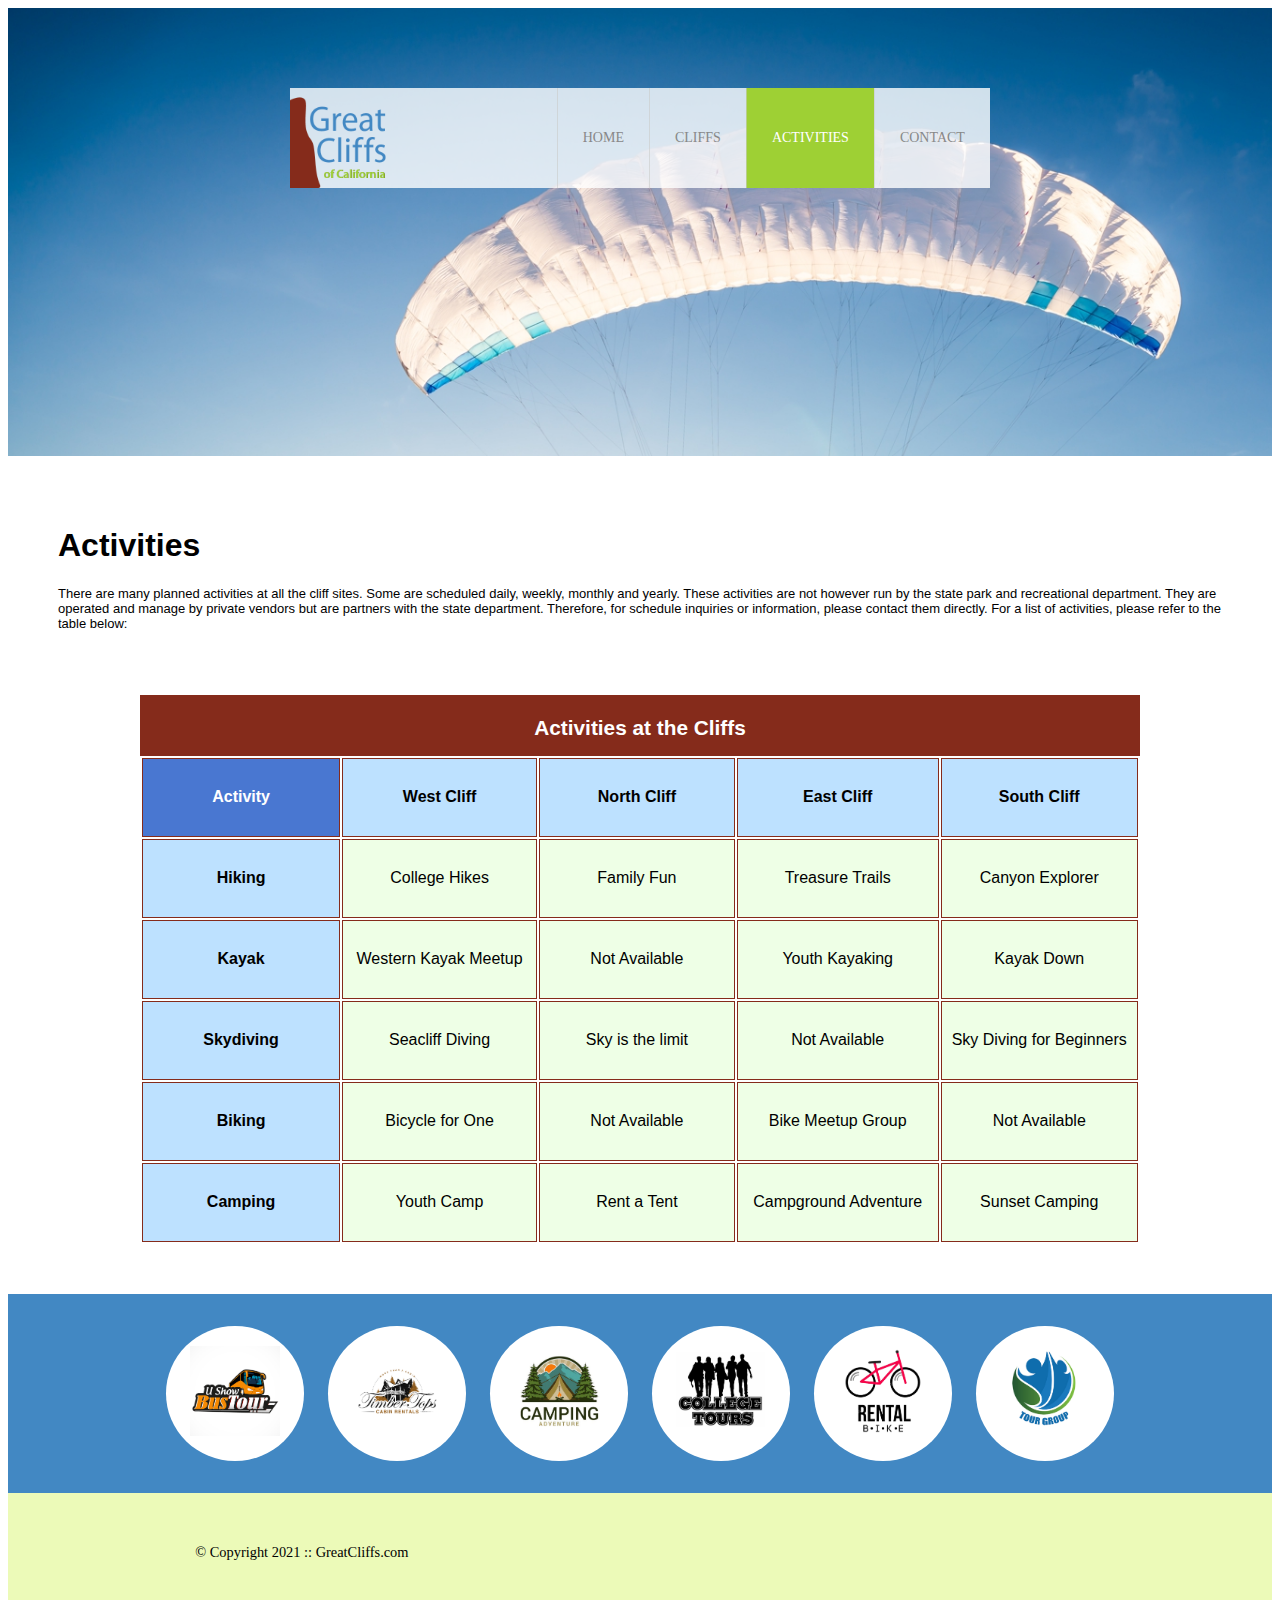
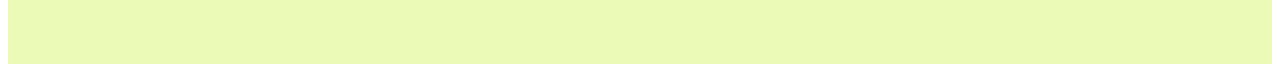
==== activities.html @ 9d7c7d4d "moved js to external file" ====
<!DOCTYPE html>
<html lang="en">
  <head>
    <meta http-equiv="X-UA-Compatible" content="IE=edge" />
    <meta name="viewport" content="width=device-width, initial-scale=1.0" />
    <title>Great Cliffs of CA</title>
    <meta charset="UTF-8" />
    <link rel="stylesheet" href="styles.css" />
  </head>
  <body id="activities">
    <div id="container">
      <header>
        <div class="main-header">
          <div class="logo">
            <img src="images/logo.png" alt="Great Cliffs Logo" width="125" />
          </div>
          <nav class="main-menu">
            <ul>
              <li><a href="index.html">Home</a></li>
              <li><a href="cliffs.html">Cliffs</a></li>
              <li class="active"><a href="activities.html">Activities</a></li>
              <li><a href="contact.html">Contact</a></li>
            </ul>
          </nav>
        </div>
      </header>
      <main>
        <h1>Activities</h1>
        <p>
          There are many planned activities at all the cliff sites. Some are
          scheduled daily, weekly, monthly and yearly. These activities are not
          however run by the state park and recreational department. They are
          operated and manage by private vendors but are partners with the state
          department. Therefore, for schedule inquiries or information, please
          contact them directly. For a list of activities, please refer to the
          table below:
        </p>
        <table>
          <caption>
            Activities at the Cliffs
          </caption>
          <thead>
            <tr>
              <th>Activity</th>
              <th>West Cliff</th>
              <th>North Cliff</th>
              <th>East Cliff</th>
              <th>South Cliff</th>
            </tr>
          </thead>
          <tbody>
            <tr>
              <td>Hiking</td>
              <td>College Hikes</td>
              <td>Family Fun</td>
              <td>Treasure Trails</td>
              <td>Canyon Explorer</td>
            </tr>
            <tr>
              <td>Kayak</td>
              <td>Western Kayak Meetup</td>
              <td>Not Available</td>
              <td>Youth Kayaking</td>
              <td>Kayak Down</td>
            </tr>
            <tr>
              <td>Skydiving</td>
              <td>Seacliff Diving</td>
              <td>Sky is the limit</td>
              <td>Not Available</td>
              <td>Sky Diving for Beginners</td>
            </tr>
            <tr>
              <td>Biking</td>
              <td>Bicycle for One</td>
              <td>Not Available</td>
              <td>Bike Meetup Group</td>
              <td>Not Available</td>
            </tr>
            <tr>
              <td>Camping</td>
              <td>Youth Camp</td>
              <td>Rent a Tent</td>
              <td>Campground Adventure</td>
              <td>Sunset Camping</td>
            </tr>
          </tbody>
        </table>
      </main>
      <section>
        <ul id="partners"></ul>
      </section>
    </div>
    <footer>
      <div id="nondisclaimer">
        <div class="copy">&copy; Copyright 2021 :: GreatCliffs.com</div>
        <div class="social">
          <h3></h3>
        </div>
      </div>
      <div id="disclaimer">
        <p></p>
      </div>
    </footer>
    <!-- JavaScript Codes -->
    <!-- Partners -->
    <script src="js/site_scripts.js"></script>
  </body>
</html>
---- styles.css ----
/* Header */
header {
  width: 100%;
  min-height: 400px;
  padding-top: 3em;
}
#home header {
  background: no-repeat lightgrey url(images/cliff_ocean.jpg);
  background-size: 1500px;
}
#activities header {
  background: no-repeat lightgrey url(images/runfly.jpg);
  background-size: 1500px;
}
#contact header {
  background: no-repeat lightgrey url(images/cliff_rock.jpg);
  background-size: 1500px;
}
#cliffs header {
  background: no-repeat lightgrey url(images/forest_cliff.jpg);
  background-size: 1500px;
}
.main-header {
  background-color: rgb(255, 255, 255, 0.8);
  width: 700.5px;
  margin: 2em auto 0 auto;
  min-height: 100px;
  height: 100px;
}
.main-header .logo img {
  width: 100px;
  height: 100px;
  margin: 0 2em 0 0;
  float: left;
}
/* Navigation */
.main-menu {
  margin-left: 227px;
  font-weight: 400;
}
.main-menu ul li {
  list-style-type: none;
  /* display: inline-block; */
  float: left;
  padding-left: 25px;
  padding-right: 25px;
  border-left: 1px solid rgba(202, 204, 202, 0.6);
  line-height: 100px;
  text-transform: uppercase;
  font-size: 14px;
}
.main-menu ul li a {
  text-decoration: none;
  color: #888;
}
.main-menu ul li a:hover {
  color: #9ed034;
}
.main-menu ul li.active {
  background: #9ed034;
}
.main-menu ul li.active a {
  color: #fff;
}
main {
  padding: 50px;
  font-family: Arial, Helvetica, sans-serif;
}
main h2 {
  color: #9ed034;
}
main p {
  font-size: small;
}
/* Partners */
section {
  width: 100%;
  background-color: #4288c3;
}
section #partners {
  width: 1200px;
  padding: 2em 0 2em 0;
  margin: 0 auto;
  text-align: center;
}
section #partners .partner {
  display: inline-block;
  margin: 0 0.75em;
  padding: 1.3em 1.5em;
  background-color: #fff;
  border-radius: 50%;
}
section #partners .partner img {
  width: 90px;
  height: 90px;
}
/* Footer */
footer {
  width: 100%;
  height: 155px;
  padding-bottom: 1em;
  background-color: #ecfab8;
}
footer #nondisclaimer .copy {
  padding: 3.5em 3.5em 3.5em 13em;
  float: left;
  font-size: 0.9em;
}
footer #nondisclaimer .social {
  padding: 2.5em;
  margin-right: 9.25em;
  float: right;
}
footer #disclaimer {
  clear: both;
}
footer #disclaimer p {
  font-size: 0.85em;
  text-align: center;
}
footer #nondisclaimer .social .fa {
  padding: 15px;
  font-size: 15px;
  width: 15px;
  text-align: center;
  text-decoration: none;
  margin: 0 4px;
  border-radius: 50%;
}
footer #nondisclaimer .social .fa:hover {
  opacity: 0.7;
}
footer #nondisclaimer .social .fa-facebook {
  background: #3b5998;
  color: white;
}
footer #nondisclaimer .social .fa-instagram {
  background: #125688;
  color: white;
}
footer #nondisclaimer .social .fa-twitter {
  background: #55acee;
  color: white;
}

/* Activities */
table {
  width: 1000px;
  margin: 4em auto 0 auto;
}
caption {
  background: #852b1b;
  height: 40px;
  color: #fff;
  font-size: 1.3em;
  font-weight: bold;
  padding-top: 1em;
}
thead {
  background: #bde1ff;
}
tbody {
  background: #eeffe6;
  text-align: center;
}
th,
td {
  width: 225px;
  height: 75px;
  vertical-align: middle;
  border: solid 1px #852b1b;
}
th:first-child {
  width: 125px;
  height: 50px;
  background: #4977d1;
  color: #fff;
}
td:first-child {
  font-weight: bold;
  background: #bde1ff;
}

/* Contact Us */
.contactinfo span:first-child {
  font-weight: bold;
}
/* Start Form */
form {
  margin-top: 1em;
}
fieldset {
  border: 2px solid #9ed034;
}
legend {
  text-transform: uppercase;
  font-weight: bold;
  color: #4977d1;
  padding: 0 10px;
}
label {
  display: block;
  margin: 15px 0 0 0;
  font-weight: bold;
}
/* name/email/phone */
.textbox input {
  width: 500px;
}
/* how should we contact u? */
.radios label {
  display: inline-flex;
}
/* which cliff dropdown */
.selectmenu label {
  display: inline-flex;
}
.selectmenu select {
  width: 150px;
  text-align: center;
  font-weight: bold;
}
/* How did you hear about us? */
.commentbox textarea {
  height: 175px;
  width: 500px;
  resize: none;
}
/* submit button */
.button input {
  margin: 1em 0 1em 28em;
  padding: 10px;
  width: 125px;
  font-weight: bold;
  color: #fff;
  background-color: #4977d1;
  border: none;
}
/* End Form */

/* Cliffs Page */

.column {
  float: left;
  width: 45%;
  padding: 20px;
}
.row::after {
  content: "";
  clear: both;
  display: table;
}
figcaption {
  color: #fff;
  background: #852b1b;
  padding: 10px;
  text-align: center;
  font-weight: bold;
}

/* Clock */

#timeofday {
  padding: 15px 0 20px 0;
  font-family: Arial, Helvetica, sans-serif;
  text-align: center;
  background: linear-gradient(
    0deg,
    rgba(251, 215, 139, 1) 0%,
    rgba(118, 213, 245, 1) 100%
  );
}

#clock {
  color: #125688;
}
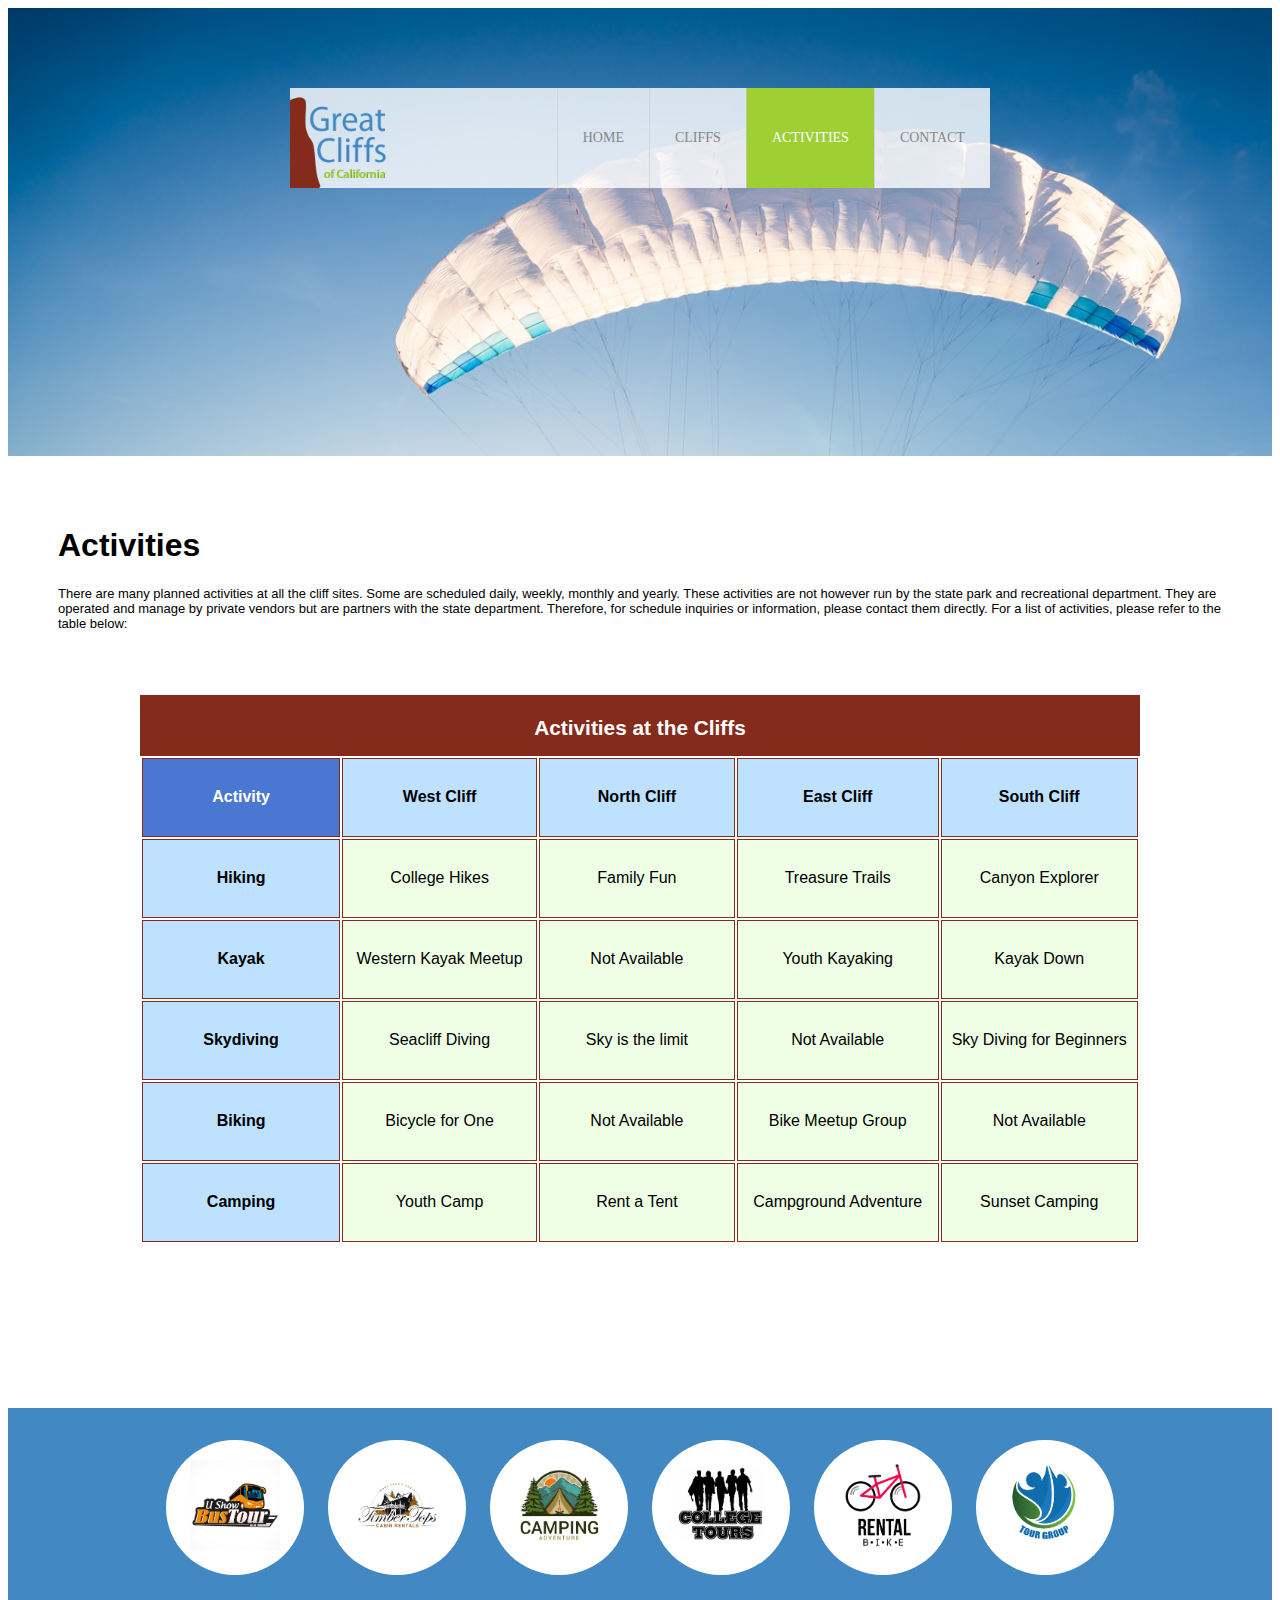
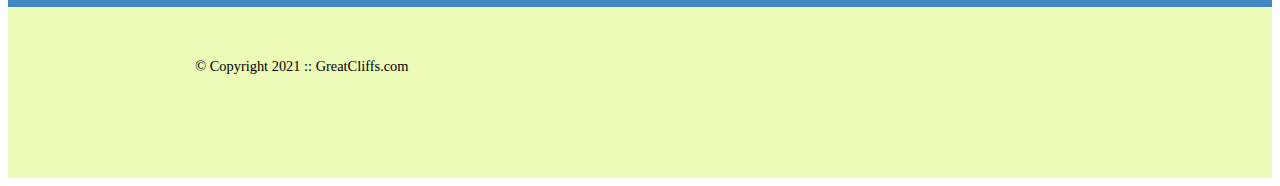
==== commit b9ee0e3c: "added html,css,js for m2D3 HW" ====
--- a/activities.html
+++ b/activities.html
@@ -86,6 +86,16 @@
             </tr>
           </tbody>
         </table>
+
+        <div id="displaySelected">
+          <div id="result">
+            <h4>My selected activities to enquire:</h4>
+          </div>
+          <div id="sendinfo">
+            <input type="email" placeholder="johndoe@gmail.com">
+            <button>Get Info</button>
+          </div>  
+        </div>
       </main>
       <section>
         <ul id="partners"></ul>
@@ -104,6 +114,8 @@
     </footer>
     <!-- JavaScript Codes -->
     <!-- Partners -->
+    <script src="https://ajax.googleapis.com/ajax/libs/jquery/3.6.0/jquery.min.js"></script>
     <script src="js/site_scripts.js"></script>
+    <script src="js/activity.js"></script>
   </body>
 </html>
--- a/styles.css
+++ b/styles.css
@@ -180,7 +180,11 @@
   font-weight: bold;
   background: #bde1ff;
 }
-
+/* .highlight {
+  background: #9ed034;
+  font-weight: bold;
+  color: #FFF;
+} */
 /* Contact Us */
 .contactinfo span:first-child {
   font-weight: bold;
@@ -227,14 +231,49 @@
   resize: none;
 }
 /* submit button */
-.button input {
-  margin: 1em 0 1em 28em;
+form .button input {
+  display: inline;
+  margin: 1em 0 1em 28.5em;
   padding: 10px;
   width: 125px;
   font-weight: bold;
-  color: #fff;
-  background-color: #4977d1;
+  /* color: #fff; */
+  /* background-color: #4977d1; */
   border: none;
+}
+form .randomcode input {
+  width: 125px;
+  margin: 20px 5px 5px 265px;
+}
+form #codes {
+  display: inline;
+  font-weight: bold;
+  background-color: lightsteelblue;
+  padding: 10px;
+  Margin-left: 5px;
+}
+#activities main #displaySelected {
+  visibility: hidden;
+  margin:0 auto;
+  width:600px;
+  border: 2px solid #9ed034;
+  padding:0.75em;
+}
+#activities main #displaySelected #result, #activities main #displaySelected #sendindo {
+  display:inline-block;
+  margin:0;
+}
+#activities main #result {
+  min-height: 50px;
+  width: 300px;
+  padding:0;
+}
+#activities main #result h4 {
+  margin-bottom:1em;
+  font-size:1.15em;
+}
+#activities main #displaySelected #sendinfo input[type="email"] {
+  width: 200px;
 }
 /* End Form */
 
@@ -274,3 +313,5 @@
 #clock {
   color: #125688;
 }
+
+
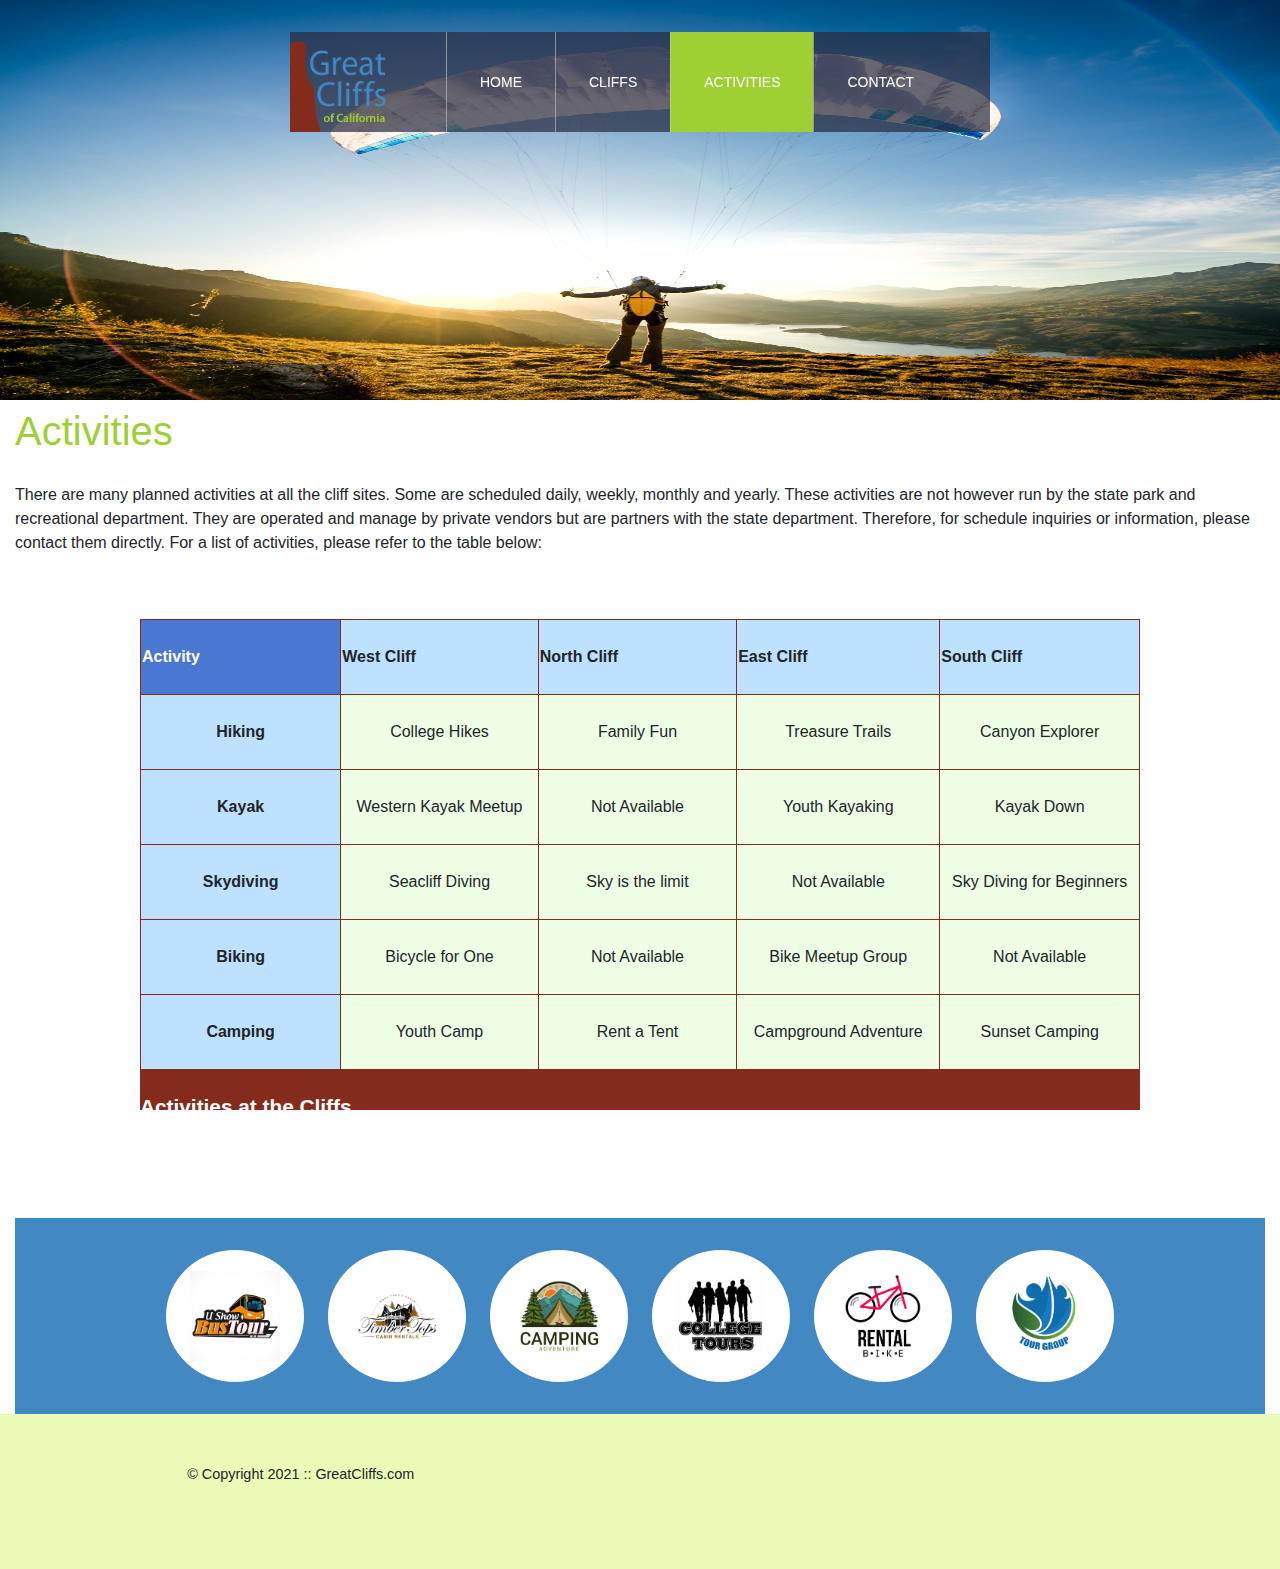
==== commit be39c5f7: "applied sticky top to navbar & adjusted css to detach navbar from header" ====
--- a/activities.html
+++ b/activities.html
@@ -1,121 +1,161 @@
 <!DOCTYPE html>
 <html lang="en">
-  <head>
-    <meta http-equiv="X-UA-Compatible" content="IE=edge" />
-    <meta name="viewport" content="width=device-width, initial-scale=1.0" />
-    <title>Great Cliffs of CA</title>
-    <meta charset="UTF-8" />
-    <link rel="stylesheet" href="styles.css" />
-  </head>
-  <body id="activities">
-    <div id="container">
-      <header>
-        <div class="main-header">
-          <div class="logo">
-            <img src="images/logo.png" alt="Great Cliffs Logo" width="125" />
+	<head>
+		<title>Great Cliffs of CA</title>
+		<!-- Meta Tags -->
+		<meta charset="UTF-8" />
+		<meta http-equiv="X-UA-Compatible" content="IE=edge" />
+		<meta name="viewport" content="width=device-width, initial-scale=1.0" />
+		<!-- Bootstrap CSS -->
+		<link
+			rel="stylesheet"
+			href="https://maxcdn.bootstrapcdn.com/bootstrap/4.5.2/css/bootstrap.min.css"
+		/>
+		<!-- Font Awesome -->
+		<link
+			rel="stylesheet"
+			href="https://cdnjs.cloudflare.com/ajax/libs/font-awesome/4.7.0/css/font-awesome.min.css"
+		/>
+		<!-- Custom CSS -->
+		<link rel="stylesheet" href="styles.css" />
+	</head>
+	<body id="activities">
+		<div id="container" class="container-fluid">
+      <div id="navContainer" class="sticky-top">
+        <nav class="navbar navbar-dark navbar-expand-lg main-menu sticky-top">
+          <a class="navbar-brand logo" href="index.html"
+            ><img src="images/logo.png" alt="Great Cliffs Logo" width="125"
+          /></a>
+          <!-- Hamburger Menu -->
+          <!-- Values for data-target and aria-controls must match id of div with the collapse class -->
+          <button
+            class="navbar-toggler navbar-toggler-right ml-auto float-xs-right"
+            type="button"
+            data-toggle="collapse"
+            data-target="#navbarContent"
+            aria-controls="navbarContent"
+            aria-expanded="false"
+            aria-label="Toggle navigation"
+          >
+            <div class="clearfix"></div>
+            <span class="navbar-toggler-icon"></span>
+          </button>
+          <div class="collapse navbar-collapse" id="navbarContent">
+            <ul class="navbar-nav float-right">
+              <li class="nav-item">
+                <a class="nav-link" href="index.html">Home</a>
+              </li>
+              <li class="nav-item">
+                <a class="nav-link " href="cliffs.html">Cliffs</a>
+              </li>
+              <li class="nav-item active">
+                <a class="nav-link" href="activities.html">Activities</a>
+              </li>
+              <li class="nav-item">
+                <a class="nav-link" href="contact.html">Contact</a>
+              </li>
+            </ul>
           </div>
-          <nav class="main-menu">
-            <ul>
-              <li><a href="index.html">Home</a></li>
-              <li><a href="cliffs.html">Cliffs</a></li>
-              <li class="active"><a href="activities.html">Activities</a></li>
-              <li><a href="contact.html">Contact</a></li>
-            </ul>
-          </nav>
-        </div>
-      </header>
-      <main>
-        <h1>Activities</h1>
-        <p>
-          There are many planned activities at all the cliff sites. Some are
-          scheduled daily, weekly, monthly and yearly. These activities are not
-          however run by the state park and recreational department. They are
-          operated and manage by private vendors but are partners with the state
-          department. Therefore, for schedule inquiries or information, please
-          contact them directly. For a list of activities, please refer to the
-          table below:
-        </p>
-        <table>
-          <caption>
-            Activities at the Cliffs
-          </caption>
-          <thead>
-            <tr>
-              <th>Activity</th>
-              <th>West Cliff</th>
-              <th>North Cliff</th>
-              <th>East Cliff</th>
-              <th>South Cliff</th>
-            </tr>
-          </thead>
-          <tbody>
-            <tr>
-              <td>Hiking</td>
-              <td>College Hikes</td>
-              <td>Family Fun</td>
-              <td>Treasure Trails</td>
-              <td>Canyon Explorer</td>
-            </tr>
-            <tr>
-              <td>Kayak</td>
-              <td>Western Kayak Meetup</td>
-              <td>Not Available</td>
-              <td>Youth Kayaking</td>
-              <td>Kayak Down</td>
-            </tr>
-            <tr>
-              <td>Skydiving</td>
-              <td>Seacliff Diving</td>
-              <td>Sky is the limit</td>
-              <td>Not Available</td>
-              <td>Sky Diving for Beginners</td>
-            </tr>
-            <tr>
-              <td>Biking</td>
-              <td>Bicycle for One</td>
-              <td>Not Available</td>
-              <td>Bike Meetup Group</td>
-              <td>Not Available</td>
-            </tr>
-            <tr>
-              <td>Camping</td>
-              <td>Youth Camp</td>
-              <td>Rent a Tent</td>
-              <td>Campground Adventure</td>
-              <td>Sunset Camping</td>
-            </tr>
-          </tbody>
-        </table>
+        </nav>  
+      </div>
+			<header>
+			</header>
+			<main>
+				<h1>Activities</h1>
+				<p>
+					There are many planned activities at all the cliff sites. Some are
+					scheduled daily, weekly, monthly and yearly. These activities are not
+					however run by the state park and recreational department. They are
+					operated and manage by private vendors but are partners with the state
+					department. Therefore, for schedule inquiries or information, please
+					contact them directly. For a list of activities, please refer to the
+					table below:
+				</p>
+				<table>
+					<caption>
+						Activities at the Cliffs
+					</caption>
+					<thead>
+						<tr>
+							<th>Activity</th>
+							<th>West Cliff</th>
+							<th>North Cliff</th>
+							<th>East Cliff</th>
+							<th>South Cliff</th>
+						</tr>
+					</thead>
+					<tbody>
+						<tr>
+							<td>Hiking</td>
+							<td>College Hikes</td>
+							<td>Family Fun</td>
+							<td>Treasure Trails</td>
+							<td>Canyon Explorer</td>
+						</tr>
+						<tr>
+							<td>Kayak</td>
+							<td>Western Kayak Meetup</td>
+							<td>Not Available</td>
+							<td>Youth Kayaking</td>
+							<td>Kayak Down</td>
+						</tr>
+						<tr>
+							<td>Skydiving</td>
+							<td>Seacliff Diving</td>
+							<td>Sky is the limit</td>
+							<td>Not Available</td>
+							<td>Sky Diving for Beginners</td>
+						</tr>
+						<tr>
+							<td>Biking</td>
+							<td>Bicycle for One</td>
+							<td>Not Available</td>
+							<td>Bike Meetup Group</td>
+							<td>Not Available</td>
+						</tr>
+						<tr>
+							<td>Camping</td>
+							<td>Youth Camp</td>
+							<td>Rent a Tent</td>
+							<td>Campground Adventure</td>
+							<td>Sunset Camping</td>
+						</tr>
+					</tbody>
+				</table>
 
-        <div id="displaySelected">
-          <div id="result">
-            <h4>My selected activities to enquire:</h4>
-          </div>
-          <div id="sendinfo">
-            <input type="email" placeholder="johndoe@gmail.com">
-            <button>Get Info</button>
-          </div>  
-        </div>
-      </main>
-      <section>
-        <ul id="partners"></ul>
-      </section>
-    </div>
-    <footer>
-      <div id="nondisclaimer">
-        <div class="copy">&copy; Copyright 2021 :: GreatCliffs.com</div>
-        <div class="social">
-          <h3></h3>
-        </div>
-      </div>
-      <div id="disclaimer">
-        <p></p>
-      </div>
-    </footer>
-    <!-- JavaScript Codes -->
-    <!-- Partners -->
-    <script src="https://ajax.googleapis.com/ajax/libs/jquery/3.6.0/jquery.min.js"></script>
-    <script src="js/site_scripts.js"></script>
-    <script src="js/activity.js"></script>
-  </body>
+				<div id="displaySelected">
+					<div id="result">
+						<h4>My selected activities to enquire:</h4>
+					</div>
+					<div id="sendinfo">
+						<input type="email" placeholder="johndoe@gmail.com" />
+						<button>Get Info</button>
+					</div>
+				</div>
+			</main>
+			<section>
+				<ul id="partners"></ul>
+			</section>
+		</div>
+		<footer>
+			<div id="nondisclaimer">
+				<div class="copy">&copy; Copyright 2021 :: GreatCliffs.com</div>
+				<div class="social">
+					<h3></h3>
+				</div>
+			</div>
+			<div id="disclaimer">
+				<p></p>
+			</div>
+		</footer>
+		<!-- JavaScript Codes -->
+
+		<!-- Bootstrap JS -->
+		<script src="https://ajax.googleapis.com/ajax/libs/jquery/3.5.1/jquery.min.js"></script>
+		<script src="https://cdnjs.cloudflare.com/ajax/libs/popper.js/1.16.0/umd/popper.min.js"></script>
+		<script src="https://maxcdn.bootstrapcdn.com/bootstrap/4.5.2/js/bootstrap.min.js"></script>
+		<!-- Partners -->
+		<script src="js/site_scripts.js"></script>
+		<script src="js/activity.js"></script>
+	</body>
 </html>
--- a/styles.css
+++ b/styles.css
@@ -1,317 +1,397 @@
+/* Body */
+#home {
+	background: no-repeat white url(images/cliff_ocean.jpg);
+	background-size: 100% 400px;
+}
+#activities {
+	background: no-repeat white url(images/runfly.jpg);
+	background-size: 100% 400px;
+}
+#contact {
+	background: no-repeat white url(images/cliff_rock.jpg);
+	background-size: 100% 400px;
+}
+#cliffs {
+	background: no-repeat white url(images/forest_cliff.jpg);
+	background-size: 100% 400px;
+}
 /* Header */
 header {
-  width: 100%;
-  min-height: 400px;
-  padding-top: 3em;
-}
-#home header {
-  background: no-repeat lightgrey url(images/cliff_ocean.jpg);
-  background-size: 1500px;
-}
-#activities header {
-  background: no-repeat lightgrey url(images/runfly.jpg);
-  background-size: 1500px;
-}
-#contact header {
-  background: no-repeat lightgrey url(images/cliff_rock.jpg);
-  background-size: 1500px;
-}
-#cliffs header {
-  background: no-repeat lightgrey url(images/forest_cliff.jpg);
-  background-size: 1500px;
-}
-.main-header {
-  background-color: rgb(255, 255, 255, 0.8);
-  width: 700.5px;
-  margin: 2em auto 0 auto;
-  min-height: 100px;
-  height: 100px;
-}
-.main-header .logo img {
-  width: 100px;
-  height: 100px;
-  margin: 0 2em 0 0;
-  float: left;
-}
+	width: 100%;
+	min-height: 275px;
+}
+
 /* Navigation */
+.navbar-brand.logo img {
+	width: 100px;
+	height: 100px;
+	margin: 0 2em 0 0;
+}
+#navContainer {
+	width: 70%;
+	max-width: 700px;
+	display: flexbox;
+	margin: 2em auto 0 auto;
+	min-height: 100px;
+	height: 100px;
+}
 .main-menu {
-  margin-left: 227px;
-  font-weight: 400;
-}
-.main-menu ul li {
-  list-style-type: none;
-  /* display: inline-block; */
-  float: left;
-  padding-left: 25px;
-  padding-right: 25px;
-  border-left: 1px solid rgba(202, 204, 202, 0.6);
-  line-height: 100px;
-  text-transform: uppercase;
-  font-size: 14px;
-}
-.main-menu ul li a {
-  text-decoration: none;
-  color: #888;
-}
-.main-menu ul li a:hover {
-  color: #9ed034;
-}
-.main-menu ul li.active {
-  background: #9ed034;
-}
-.main-menu ul li.active a {
-  color: #fff;
-}
-main {
-  padding: 50px;
-  font-family: Arial, Helvetica, sans-serif;
+	font-weight: 400;
+	padding: 0 30px 0 0;
+	margin: 0;
+}
+.navbar {
+	height: 100px;
+	background-color: rgba(38, 41, 61, 0.7);
+}
+
+.nav-item {
+	padding-left: 25px;
+	padding-right: 25px;
+	border-left: 1px solid rgba(202, 204, 202, 0.6);
+	line-height: 84px;
+	text-transform: uppercase;
+	font-size: 14px;
+}
+
+.nav-link {
+	color: rgb(255, 255, 255) !important;
+}
+
+.nav-link:hover {
+	color: #9ed034 !important;
+}
+.nav-item.active {
+	background: #9ed034;
+}
+
+.nav-item.active .nav-link:hover {
+	color: rgb(255, 255, 255) !important;
+}
+
+@media (max-width: 992px) {
+	.nav-item {
+		background: rgba(38, 41, 61, 0.7);
+		border: rgba(202, 204, 202, 0.6) solid 1px;
+		padding-right: 100px;
+	}
+}
+
+/* Main */
+main.container {
+	padding: 50px;
+	font-family: Arial, Helvetica, sans-serif;
+	text-align: center;
+	display: grid;
+}
+main h1 {
+	font-size: 2.5em;
+	padding-bottom: 0.5em;
+	color: #9ed034;
 }
 main h2 {
-  color: #9ed034;
-}
-main p {
-  font-size: small;
-}
+	font-size: 1.7em;
+}
+
+.headerbox {
+	grid-area: header;
+}
+.box1 {
+	grid-area: box1;
+}
+.box2 {
+	grid-area: box2;
+}
+@media only screen and (min-width: 768px) {
+	.container {
+		grid-template-columns: 1fr 1fr;
+		row-gap: 10px;
+		column-gap: 10px;
+		grid-template-areas:
+			'header header'
+			'box1 box2';
+	}
+}
+
+@media only screen and (max-width: 767px) {
+	.container {
+		grid-template-columns: 1fr 0.05fr 1fr;
+		row-gap: 10px;
+		column-gap: 10px;
+		grid-template-areas:
+			'header header header' /* span across 4 columns */
+			'. . .' /* gutter span across 4 columns */
+			'box1 box1 box1' /* 4 columns */
+			'. . .'
+			'box2 box2 box2';
+	}
+}
+
 /* Partners */
 section {
-  width: 100%;
-  background-color: #4288c3;
+	width: 100%;
+	background-color: #4288c3;
 }
 section #partners {
-  width: 1200px;
-  padding: 2em 0 2em 0;
-  margin: 0 auto;
-  text-align: center;
+	width: 100%;
+	padding: 2em 0 2em 0;
+	margin: 0 auto;
+	text-align: center;
 }
 section #partners .partner {
-  display: inline-block;
-  margin: 0 0.75em;
-  padding: 1.3em 1.5em;
-  background-color: #fff;
-  border-radius: 50%;
+	display: inline-block;
+	margin: 0 0.75em;
+	padding: 1.3em 1.5em;
+	background-color: #fff;
+	border-radius: 50%;
 }
 section #partners .partner img {
-  width: 90px;
-  height: 90px;
-}
+	width: 90px;
+	height: 90px;
+}
+
 /* Footer */
 footer {
-  width: 100%;
-  height: 155px;
-  padding-bottom: 1em;
-  background-color: #ecfab8;
+	width: 100%;
+	height: 155px;
+	padding-bottom: 1em;
+	background-color: #ecfab8;
 }
 footer #nondisclaimer .copy {
-  padding: 3.5em 3.5em 3.5em 13em;
-  float: left;
-  font-size: 0.9em;
+	padding: 3.5em 3.5em 3.5em 13em;
+	float: left;
+	font-size: 0.9em;
 }
 footer #nondisclaimer .social {
-  padding: 2.5em;
-  margin-right: 9.25em;
-  float: right;
+	padding: 2.5em;
+	margin-right: 9.25em;
+	float: right;
 }
 footer #disclaimer {
-  clear: both;
+	clear: both;
 }
 footer #disclaimer p {
-  font-size: 0.85em;
-  text-align: center;
+	font-size: 0.85em;
+	text-align: center;
 }
 footer #nondisclaimer .social .fa {
-  padding: 15px;
-  font-size: 15px;
-  width: 15px;
-  text-align: center;
-  text-decoration: none;
-  margin: 0 4px;
-  border-radius: 50%;
-}
+	padding: 15px;
+	font-size: 15px;
+	box-sizing: unset;
+	width: 15px;
+	text-align: center;
+	text-decoration: none;
+	margin: 0 4px;
+	border-radius: 50%;
+}
+
 footer #nondisclaimer .social .fa:hover {
-  opacity: 0.7;
+	opacity: 0.7;
 }
 footer #nondisclaimer .social .fa-facebook {
-  background: #3b5998;
-  color: white;
-}
+	background: #3b5998;
+	color: white;
+}
+
+footer #nondisclaimer .social .fa-twitter {
+	background: #55acee;
+	color: white;
+}
+
 footer #nondisclaimer .social .fa-instagram {
-  background: #125688;
-  color: white;
-}
-footer #nondisclaimer .social .fa-twitter {
-  background: #55acee;
-  color: white;
+	background: #125688;
+	color: white;
+}
+/* Media Queries */
+@media (max-width: 768px) {
+	footer #nondisclaimer .copy {
+		padding: 3.5em 0em 3.5em 0em;
+		text-align: center;
+		float: none;
+		font-size: 0.9em;
+	}
+	footer #nondisclaimer .social {
+		padding: 2.5em 0;
+		margin: 0;
+		text-align: center;
+		float: none;
+	}
+}
+
+@media (max-width: 992px) {
+	.logo img {
+		position: relative;
+		bottom: 5px;
+	}
+	section #partners .partner {
+		margin: 5px;
+	}
 }
 
 /* Activities */
 table {
-  width: 1000px;
-  margin: 4em auto 0 auto;
+	width: 1000px;
+	margin: 4em auto 0 auto;
 }
 caption {
-  background: #852b1b;
-  height: 40px;
-  color: #fff;
-  font-size: 1.3em;
-  font-weight: bold;
-  padding-top: 1em;
+	background: #852b1b;
+	height: 40px;
+	color: #fff;
+	font-size: 1.3em;
+	font-weight: bold;
+	padding-top: 1em;
 }
 thead {
-  background: #bde1ff;
+	background: #bde1ff;
 }
 tbody {
-  background: #eeffe6;
-  text-align: center;
+	background: #eeffe6;
+	text-align: center;
 }
 th,
 td {
-  width: 225px;
-  height: 75px;
-  vertical-align: middle;
-  border: solid 1px #852b1b;
+	width: 225px;
+	height: 75px;
+	vertical-align: middle;
+	border: solid 1px #852b1b;
 }
 th:first-child {
-  width: 125px;
-  height: 50px;
-  background: #4977d1;
-  color: #fff;
+	width: 125px;
+	height: 50px;
+	background: #4977d1;
+	color: #fff;
 }
 td:first-child {
-  font-weight: bold;
-  background: #bde1ff;
-}
-/* .highlight {
-  background: #9ed034;
-  font-weight: bold;
-  color: #FFF;
-} */
+	font-weight: bold;
+	background: #bde1ff;
+}
+
 /* Contact Us */
 .contactinfo span:first-child {
-  font-weight: bold;
+	font-weight: bold;
 }
 /* Start Form */
 form {
-  margin-top: 1em;
+	margin-top: 1em;
 }
 fieldset {
-  border: 2px solid #9ed034;
+	border: 2px solid #9ed034;
 }
 legend {
-  text-transform: uppercase;
-  font-weight: bold;
-  color: #4977d1;
-  padding: 0 10px;
+	text-transform: uppercase;
+	font-weight: bold;
+	color: #4977d1;
+	padding: 0 10px;
 }
 label {
-  display: block;
-  margin: 15px 0 0 0;
-  font-weight: bold;
+	display: block;
+	margin: 15px 0 0 0;
+	font-weight: bold;
 }
 /* name/email/phone */
 .textbox input {
-  width: 500px;
+	width: 500px;
 }
 /* how should we contact u? */
 .radios label {
-  display: inline-flex;
+	display: inline-flex;
 }
 /* which cliff dropdown */
 .selectmenu label {
-  display: inline-flex;
+	display: inline-flex;
 }
 .selectmenu select {
-  width: 150px;
-  text-align: center;
-  font-weight: bold;
+	width: 150px;
+	text-align: center;
+	font-weight: bold;
 }
 /* How did you hear about us? */
 .commentbox textarea {
-  height: 175px;
-  width: 500px;
-  resize: none;
+	height: 175px;
+	width: 500px;
+	resize: none;
 }
 /* submit button */
 form .button input {
-  display: inline;
-  margin: 1em 0 1em 28.5em;
-  padding: 10px;
-  width: 125px;
-  font-weight: bold;
-  /* color: #fff; */
-  /* background-color: #4977d1; */
-  border: none;
+	display: inline;
+	margin: 1em 0 1em 28.5em;
+	padding: 10px;
+	width: 125px;
+	font-weight: bold;
+	/* color: #fff; */
+	/* background-color: #4977d1; */
+	border: none;
 }
 form .randomcode input {
-  width: 125px;
-  margin: 20px 5px 5px 265px;
+	width: 125px;
+	margin: 20px 5px 5px 265px;
 }
 form #codes {
-  display: inline;
-  font-weight: bold;
-  background-color: lightsteelblue;
-  padding: 10px;
-  Margin-left: 5px;
+	display: inline;
+	font-weight: bold;
+	background-color: lightsteelblue;
+	padding: 10px;
+	margin-left: 5px;
 }
 #activities main #displaySelected {
-  visibility: hidden;
-  margin:0 auto;
-  width:600px;
-  border: 2px solid #9ed034;
-  padding:0.75em;
-}
-#activities main #displaySelected #result, #activities main #displaySelected #sendindo {
-  display:inline-block;
-  margin:0;
+	visibility: hidden;
+	margin: 0 auto;
+	width: 600px;
+	border: 2px solid #9ed034;
+	padding: 0.75em;
+}
+#activities main #displaySelected #result,
+#activities main #displaySelected #sendindo {
+	display: inline-block;
+	margin: 0;
 }
 #activities main #result {
-  min-height: 50px;
-  width: 300px;
-  padding:0;
+	min-height: 50px;
+	width: 300px;
+	padding: 0;
 }
 #activities main #result h4 {
-  margin-bottom:1em;
-  font-size:1.15em;
-}
-#activities main #displaySelected #sendinfo input[type="email"] {
-  width: 200px;
+	margin-bottom: 1em;
+	font-size: 1.15em;
+}
+#activities main #displaySelected #sendinfo input[type='email'] {
+	width: 200px;
 }
 /* End Form */
 
 /* Cliffs Page */
 
 .column {
-  float: left;
-  width: 45%;
-  padding: 20px;
+	float: left;
+	width: 45%;
+	padding: 20px;
 }
 .row::after {
-  content: "";
-  clear: both;
-  display: table;
+	content: '';
+	clear: both;
+	display: table;
 }
 figcaption {
-  color: #fff;
-  background: #852b1b;
-  padding: 10px;
-  text-align: center;
-  font-weight: bold;
+	color: #fff;
+	background: #852b1b;
+	padding: 10px;
+	text-align: center;
+	font-weight: bold;
 }
 
 /* Clock */
 
 #timeofday {
-  padding: 15px 0 20px 0;
-  font-family: Arial, Helvetica, sans-serif;
-  text-align: center;
-  background: linear-gradient(
-    0deg,
-    rgba(251, 215, 139, 1) 0%,
-    rgba(118, 213, 245, 1) 100%
-  );
+	padding: 15px 0 20px 0;
+	font-family: Arial, Helvetica, sans-serif;
+	text-align: center;
+	background: linear-gradient(
+		0deg,
+		rgba(251, 215, 139, 1) 0%,
+		rgba(118, 213, 245, 1) 100%
+	);
 }
 
 #clock {
-  color: #125688;
-}
-
-
+	color: #125688;
+}
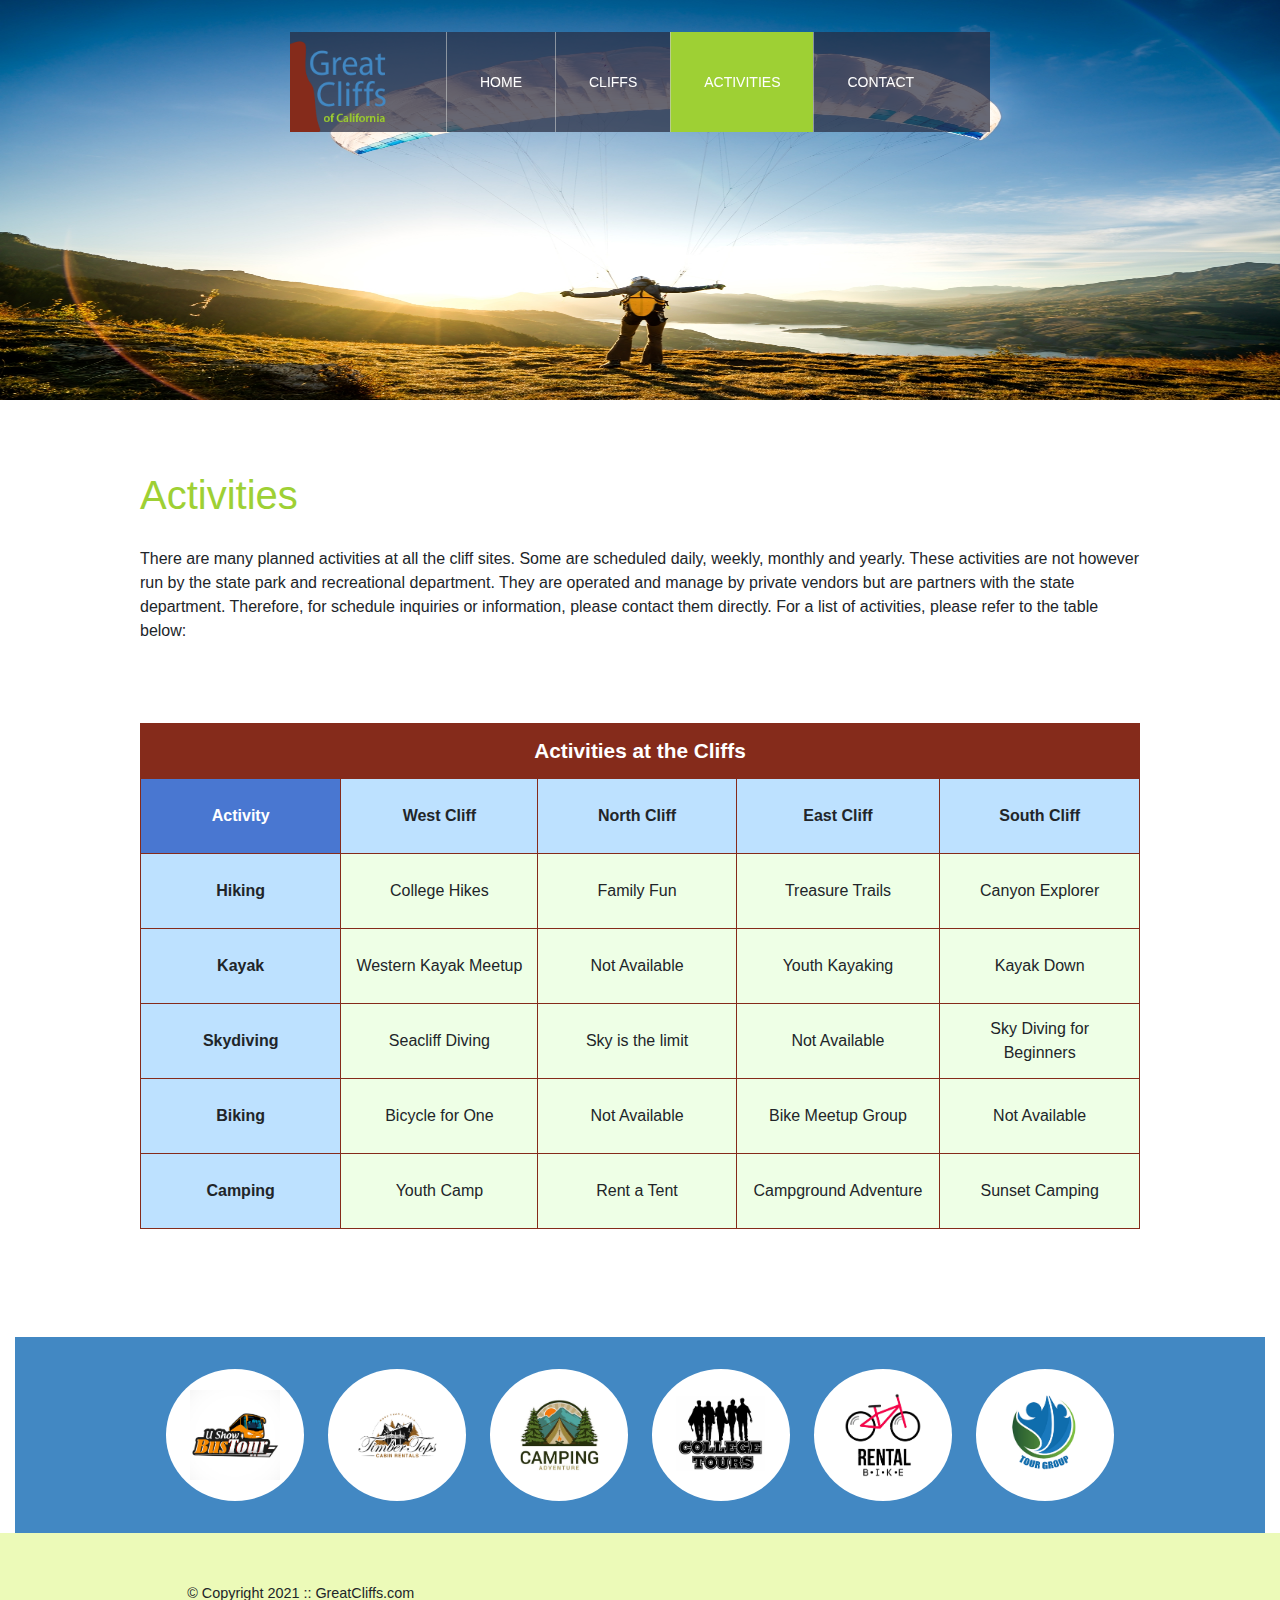
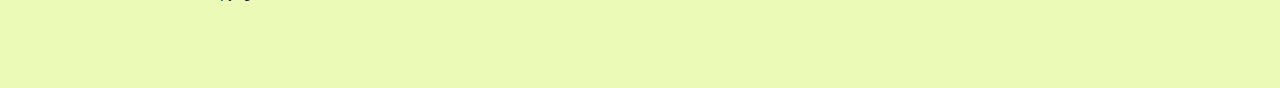
==== commit 4218b82a: "activities page responsive update done" ====
--- a/activities.html
+++ b/activities.html
@@ -61,17 +61,21 @@
 			<header>
 			</header>
 			<main>
-				<h1>Activities</h1>
-				<p>
-					There are many planned activities at all the cliff sites. Some are
-					scheduled daily, weekly, monthly and yearly. These activities are not
-					however run by the state park and recreational department. They are
-					operated and manage by private vendors but are partners with the state
-					department. Therefore, for schedule inquiries or information, please
-					contact them directly. For a list of activities, please refer to the
-					table below:
-				</p>
-				<table>
+        <div id="activitiesDesc">
+          <h1>Activities</h1>
+          <p>
+            There are many planned activities at all the cliff sites. Some are
+            scheduled daily, weekly, monthly and yearly. These activities are not
+            however run by the state park and recreational department. They are
+            operated and manage by private vendors but are partners with the state
+            department. Therefore, for schedule inquiries or information, please
+            contact them directly. For a list of activities, please refer to the
+            table below:
+          </p>
+        </div>
+
+        <div class="table-responsive">
+				<table class="table">
 					<caption>
 						Activities at the Cliffs
 					</caption>
@@ -122,7 +126,7 @@
 						</tr>
 					</tbody>
 				</table>
-
+      </div>
 				<div id="displaySelected">
 					<div id="result">
 						<h4>My selected activities to enquire:</h4>
--- a/styles.css
+++ b/styles.css
@@ -229,31 +229,41 @@
 }
 
 /* Activities */
-table {
-	width: 1000px;
+div #activitiesDesc {
+  max-width: 1000px;
+  margin:	4em auto 0 auto;
+}
+.table {
+	max-width: 1000px;
 	margin: 4em auto 0 auto;
 }
 caption {
 	background: #852b1b;
-	height: 40px;
 	color: #fff;
 	font-size: 1.3em;
 	font-weight: bold;
-	padding-top: 1em;
+  text-align: center;
+  caption-side: top;
 }
 thead {
 	background: #bde1ff;
-}
+  text-align: center;
+}
+.table thead th {
+  border: solid 1px #852b1b;
+  vertical-align: middle;
+}
+
 tbody {
 	background: #eeffe6;
 	text-align: center;
 }
-th,
-td {
+.table th, .table td {
 	width: 225px;
 	height: 75px;
 	vertical-align: middle;
-	border: solid 1px #852b1b;
+  border: solid 1px #852b1b;
+
 }
 th:first-child {
 	width: 125px;
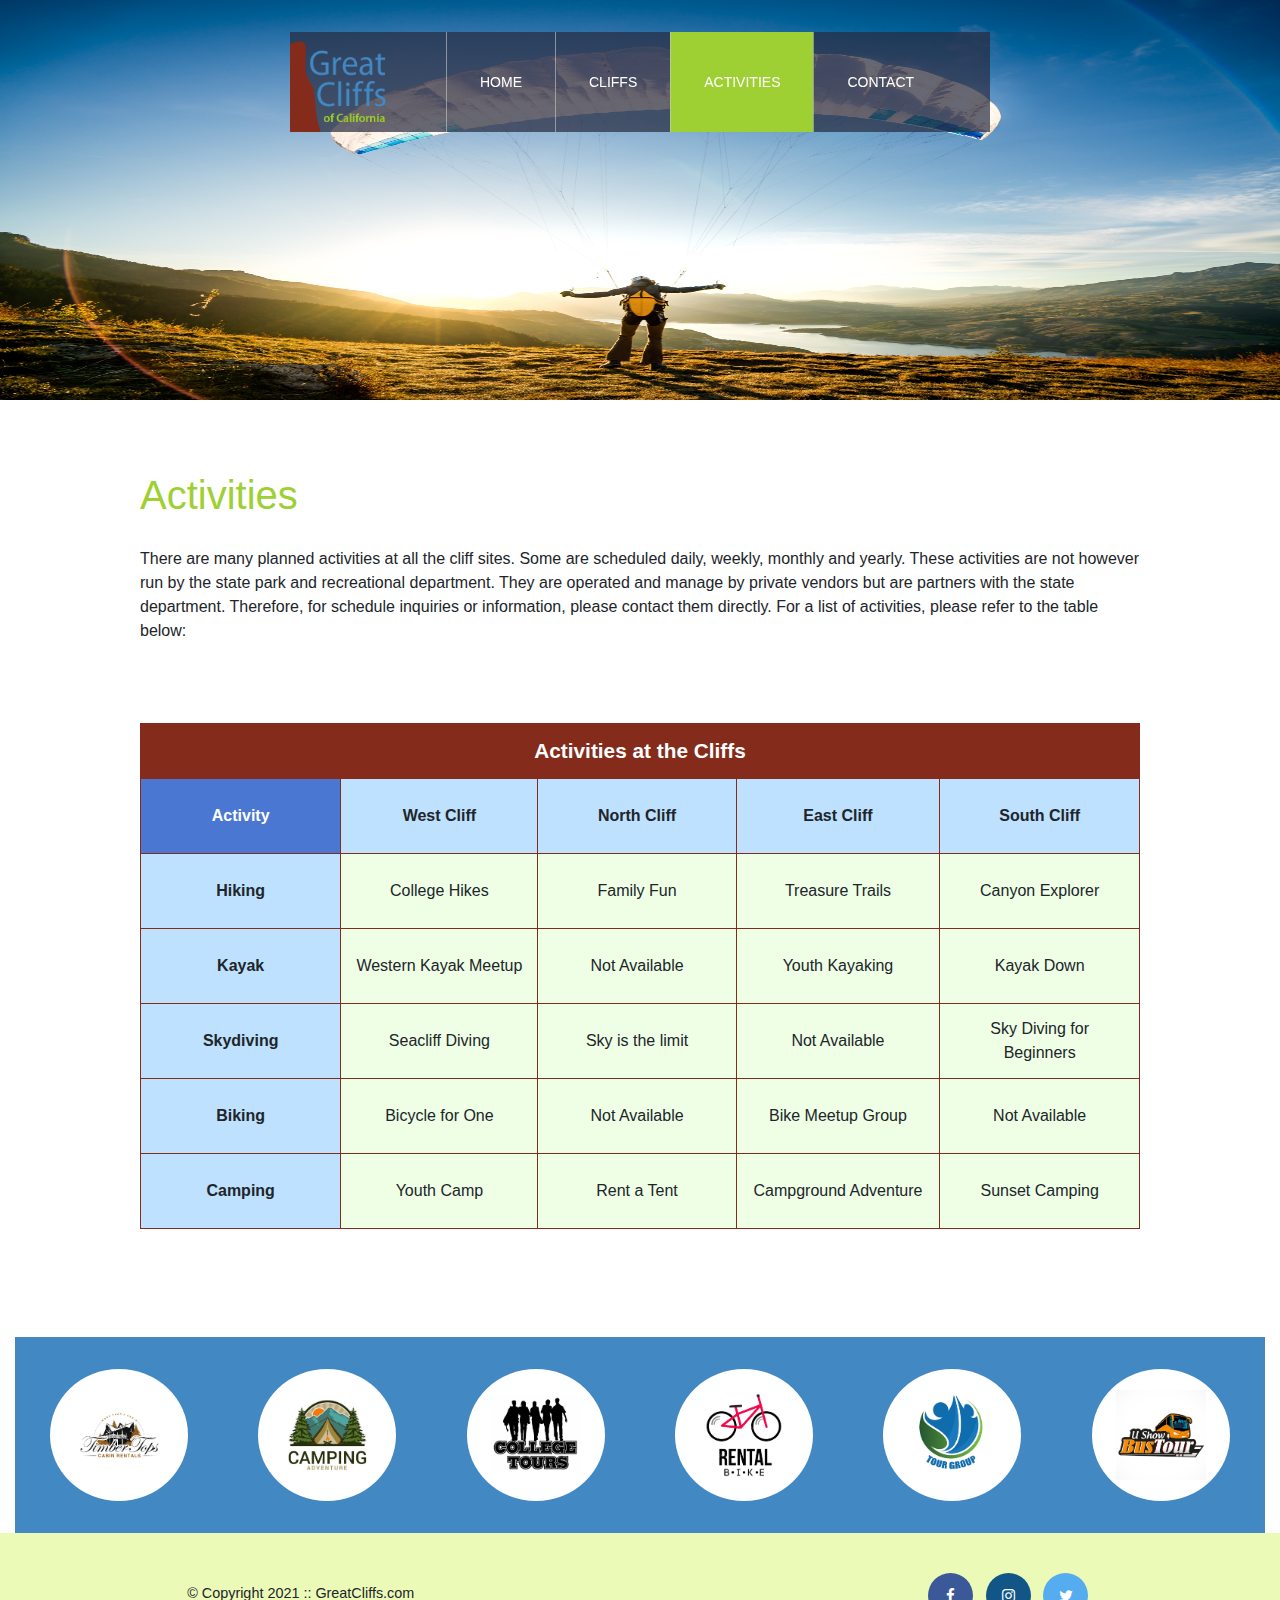
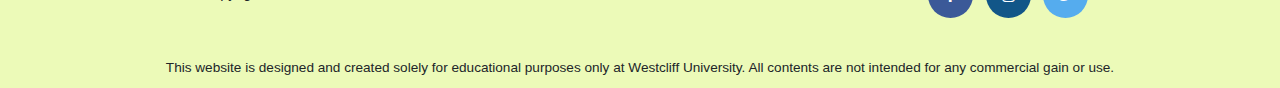
==== commit 98d0cfce: "finished cliffs rwd, working on forms" ====
--- a/activities.html
+++ b/activities.html
@@ -21,112 +21,111 @@
 	</head>
 	<body id="activities">
 		<div id="container" class="container-fluid">
-      <div id="navContainer" class="sticky-top">
-        <nav class="navbar navbar-dark navbar-expand-lg main-menu sticky-top">
-          <a class="navbar-brand logo" href="index.html"
-            ><img src="images/logo.png" alt="Great Cliffs Logo" width="125"
-          /></a>
-          <!-- Hamburger Menu -->
-          <!-- Values for data-target and aria-controls must match id of div with the collapse class -->
-          <button
-            class="navbar-toggler navbar-toggler-right ml-auto float-xs-right"
-            type="button"
-            data-toggle="collapse"
-            data-target="#navbarContent"
-            aria-controls="navbarContent"
-            aria-expanded="false"
-            aria-label="Toggle navigation"
-          >
-            <div class="clearfix"></div>
-            <span class="navbar-toggler-icon"></span>
-          </button>
-          <div class="collapse navbar-collapse" id="navbarContent">
-            <ul class="navbar-nav float-right">
-              <li class="nav-item">
-                <a class="nav-link" href="index.html">Home</a>
-              </li>
-              <li class="nav-item">
-                <a class="nav-link " href="cliffs.html">Cliffs</a>
-              </li>
-              <li class="nav-item active">
-                <a class="nav-link" href="activities.html">Activities</a>
-              </li>
-              <li class="nav-item">
-                <a class="nav-link" href="contact.html">Contact</a>
-              </li>
-            </ul>
-          </div>
-        </nav>  
-      </div>
-			<header>
-			</header>
+			<div id="navContainer" class="sticky-top">
+				<nav class="navbar navbar-dark navbar-expand-lg main-menu sticky-top">
+					<a class="navbar-brand logo" href="index.html"
+						><img src="images/logo.png" alt="Great Cliffs Logo" width="125"
+					/></a>
+					<!-- Hamburger Menu -->
+					<!-- Values for data-target and aria-controls must match id of div with the collapse class -->
+					<button
+						class="navbar-toggler navbar-toggler-right ml-auto float-xs-right"
+						type="button"
+						data-toggle="collapse"
+						data-target="#navbarContent"
+						aria-controls="navbarContent"
+						aria-expanded="false"
+						aria-label="Toggle navigation"
+					>
+						<div class="clearfix"></div>
+						<span class="navbar-toggler-icon"></span>
+					</button>
+					<div class="collapse navbar-collapse" id="navbarContent">
+						<ul class="navbar-nav float-right">
+							<li class="nav-item">
+								<a class="nav-link" href="index.html">Home</a>
+							</li>
+							<li class="nav-item">
+								<a class="nav-link" href="cliffs.html">Cliffs</a>
+							</li>
+							<li class="nav-item active">
+								<a class="nav-link" href="activities.html">Activities</a>
+							</li>
+							<li class="nav-item">
+								<a class="nav-link" href="contact.html">Contact</a>
+							</li>
+						</ul>
+					</div>
+				</nav>
+			</div>
+			<header></header>
 			<main>
-        <div id="activitiesDesc">
-          <h1>Activities</h1>
-          <p>
-            There are many planned activities at all the cliff sites. Some are
-            scheduled daily, weekly, monthly and yearly. These activities are not
-            however run by the state park and recreational department. They are
-            operated and manage by private vendors but are partners with the state
-            department. Therefore, for schedule inquiries or information, please
-            contact them directly. For a list of activities, please refer to the
-            table below:
-          </p>
-        </div>
+				<div id="activitiesDesc">
+					<h1>Activities</h1>
+					<p>
+						There are many planned activities at all the cliff sites. Some are
+						scheduled daily, weekly, monthly and yearly. These activities are
+						not however run by the state park and recreational department. They
+						are operated and manage by private vendors but are partners with the
+						state department. Therefore, for schedule inquiries or information,
+						please contact them directly. For a list of activities, please refer
+						to the table below:
+					</p>
+				</div>
 
-        <div class="table-responsive">
-				<table class="table">
-					<caption>
-						Activities at the Cliffs
-					</caption>
-					<thead>
-						<tr>
-							<th>Activity</th>
-							<th>West Cliff</th>
-							<th>North Cliff</th>
-							<th>East Cliff</th>
-							<th>South Cliff</th>
-						</tr>
-					</thead>
-					<tbody>
-						<tr>
-							<td>Hiking</td>
-							<td>College Hikes</td>
-							<td>Family Fun</td>
-							<td>Treasure Trails</td>
-							<td>Canyon Explorer</td>
-						</tr>
-						<tr>
-							<td>Kayak</td>
-							<td>Western Kayak Meetup</td>
-							<td>Not Available</td>
-							<td>Youth Kayaking</td>
-							<td>Kayak Down</td>
-						</tr>
-						<tr>
-							<td>Skydiving</td>
-							<td>Seacliff Diving</td>
-							<td>Sky is the limit</td>
-							<td>Not Available</td>
-							<td>Sky Diving for Beginners</td>
-						</tr>
-						<tr>
-							<td>Biking</td>
-							<td>Bicycle for One</td>
-							<td>Not Available</td>
-							<td>Bike Meetup Group</td>
-							<td>Not Available</td>
-						</tr>
-						<tr>
-							<td>Camping</td>
-							<td>Youth Camp</td>
-							<td>Rent a Tent</td>
-							<td>Campground Adventure</td>
-							<td>Sunset Camping</td>
-						</tr>
-					</tbody>
-				</table>
-      </div>
+				<div class="table-responsive">
+					<table class="table">
+						<caption>
+							Activities at the Cliffs
+						</caption>
+						<thead>
+							<tr>
+								<th>Activity</th>
+								<th>West Cliff</th>
+								<th>North Cliff</th>
+								<th>East Cliff</th>
+								<th>South Cliff</th>
+							</tr>
+						</thead>
+						<tbody>
+							<tr>
+								<td>Hiking</td>
+								<td>College Hikes</td>
+								<td>Family Fun</td>
+								<td>Treasure Trails</td>
+								<td>Canyon Explorer</td>
+							</tr>
+							<tr>
+								<td>Kayak</td>
+								<td>Western Kayak Meetup</td>
+								<td>Not Available</td>
+								<td>Youth Kayaking</td>
+								<td>Kayak Down</td>
+							</tr>
+							<tr>
+								<td>Skydiving</td>
+								<td>Seacliff Diving</td>
+								<td>Sky is the limit</td>
+								<td>Not Available</td>
+								<td>Sky Diving for Beginners</td>
+							</tr>
+							<tr>
+								<td>Biking</td>
+								<td>Bicycle for One</td>
+								<td>Not Available</td>
+								<td>Bike Meetup Group</td>
+								<td>Not Available</td>
+							</tr>
+							<tr>
+								<td>Camping</td>
+								<td>Youth Camp</td>
+								<td>Rent a Tent</td>
+								<td>Campground Adventure</td>
+								<td>Sunset Camping</td>
+							</tr>
+						</tbody>
+					</table>
+				</div>
 				<div id="displaySelected">
 					<div id="result">
 						<h4>My selected activities to enquire:</h4>
@@ -142,14 +141,24 @@
 			</section>
 		</div>
 		<footer>
+			<!-- Nondisclaimer -->
 			<div id="nondisclaimer">
 				<div class="copy">&copy; Copyright 2021 :: GreatCliffs.com</div>
 				<div class="social">
-					<h3></h3>
+					<a href="#" class="fa fa-facebook"></a>
+					<a href="#" class="fa fa-instagram"></a>
+					<a href="#" class="fa fa-twitter"></a>
 				</div>
 			</div>
+			<!-- End Nondisclaimer -->
+
+			<!-- Disclaimer -->
 			<div id="disclaimer">
-				<p></p>
+				<p>
+					This website is designed and created solely for educational purposes
+					only at Westcliff University. All contents are not intended for any
+					commercial gain or use.
+				</p>
 			</div>
 		</footer>
 		<!-- JavaScript Codes -->
--- a/styles.css
+++ b/styles.css
@@ -1,3 +1,109 @@
+/* 
+Bootstrap Breakpoints: 
+ X-Small	None	<576px
+ Small	sm	≥576px
+ Medium	md	≥768px
+ Large	lg	≥992px
+ Extra large	xl	≥1200px
+ Extra extra large	xxl	≥1400px
+*/
+
+/* Media Queries */
+
+/*x-small*/
+@media (max-width: 575px) {
+	section #partners {
+		grid-template-columns: 1fr;
+		row-gap: 10px;
+		column-gap: 10px;
+		grid-template-areas:
+			'box1'
+			'box2'
+			'box3'
+			'box4'
+			'box5'
+			'box6';
+	}
+}
+
+/*small*/
+@media (min-width: 576px) {
+	section #partners {
+		grid-template-columns: 1fr 1fr;
+		row-gap: 10px;
+		grid-template-areas:
+			'box1 box2'
+			'box3 box4'
+			'box5 box6';
+	}
+}
+
+/*medium*/
+@media (min-width: 768px) {
+	#home #container .container {
+		grid-template-columns: 1fr 1fr;
+		column-gap: 10px;
+		grid-template-areas:
+			'header header'
+			'box1 box2';
+	}
+	section #partners {
+		grid-template-columns: 1fr 1fr 1fr;
+		grid-template-areas:
+			'box1 box2 box3'
+			'box4 box5 box6';
+	}
+}
+
+/* large */
+@media (min-width: 992px) {
+	section #partners {
+		grid-template-columns: 1fr 1fr 1fr 1fr 1fr 1fr;
+		grid-template-areas: 'box1 box2 box3 box4 box5 box6';
+	}
+}
+
+@media (max-width: 768px) {
+	footer #nondisclaimer .copy {
+		padding: 3.5em 0em 3.5em 0em;
+		text-align: center;
+		float: none;
+		font-size: 0.9em;
+	}
+	footer #nondisclaimer .social {
+		padding: 2.5em 0;
+		margin: 0;
+		text-align: center;
+		float: none;
+	}
+	#home #container .container {
+		grid-template-columns: 1fr 0.05fr 1fr;
+		row-gap: 10px;
+		column-gap: 10px;
+		grid-template-areas:
+			'header header header'
+			'. . .'
+			'box1 box1 box1'
+			'. . .'
+			'box2 box2 box2';
+	}
+}
+
+@media (max-width: 992px) {
+	.logo img {
+		position: relative;
+		bottom: 5px;
+	}
+	section #partners .partner {
+		margin: 5px;
+	}
+	.nav-item {
+		background: rgba(38, 41, 61, 0.7);
+		border: rgba(202, 204, 202, 0.6) solid 1px;
+		padding-right: 100px;
+	}
+}
+
 /* Body */
 #home {
 	background: no-repeat white url(images/cliff_ocean.jpg);
@@ -69,17 +175,9 @@
 	color: rgb(255, 255, 255) !important;
 }
 
-@media (max-width: 992px) {
-	.nav-item {
-		background: rgba(38, 41, 61, 0.7);
-		border: rgba(202, 204, 202, 0.6) solid 1px;
-		padding-right: 100px;
-	}
-}
-
 /* Main */
 main.container {
-	padding: 50px;
+	padding: 25px;
 	font-family: Arial, Helvetica, sans-serif;
 	text-align: center;
 	display: grid;
@@ -92,7 +190,7 @@
 main h2 {
 	font-size: 1.7em;
 }
-
+main
 .headerbox {
 	grid-area: header;
 }
@@ -102,31 +200,18 @@
 .box2 {
 	grid-area: box2;
 }
-@media only screen and (min-width: 768px) {
-	.container {
-		grid-template-columns: 1fr 1fr;
-		row-gap: 10px;
-		column-gap: 10px;
-		grid-template-areas:
-			'header header'
-			'box1 box2';
-	}
-}
-
-@media only screen and (max-width: 767px) {
-	.container {
-		grid-template-columns: 1fr 0.05fr 1fr;
-		row-gap: 10px;
-		column-gap: 10px;
-		grid-template-areas:
-			'header header header' /* span across 4 columns */
-			'. . .' /* gutter span across 4 columns */
-			'box1 box1 box1' /* 4 columns */
-			'. . .'
-			'box2 box2 box2';
-	}
-}
-
+.box3 {
+	grid-area: box3;
+}
+.box4 {
+	grid-area: box4;
+}
+.box5 {
+	grid-area: box5;
+}
+.box6 {
+	grid-area: box6;
+}
 /* Partners */
 section {
 	width: 100%;
@@ -137,13 +222,15 @@
 	padding: 2em 0 2em 0;
 	margin: 0 auto;
 	text-align: center;
+	display: grid;
 }
 section #partners .partner {
 	display: inline-block;
-	margin: 0 0.75em;
+	margin: 0 auto;
 	padding: 1.3em 1.5em;
 	background-color: #fff;
 	border-radius: 50%;
+	max-width: fit-content;
 }
 section #partners .partner img {
 	width: 90px;
@@ -202,36 +289,11 @@
 	background: #125688;
 	color: white;
 }
-/* Media Queries */
-@media (max-width: 768px) {
-	footer #nondisclaimer .copy {
-		padding: 3.5em 0em 3.5em 0em;
-		text-align: center;
-		float: none;
-		font-size: 0.9em;
-	}
-	footer #nondisclaimer .social {
-		padding: 2.5em 0;
-		margin: 0;
-		text-align: center;
-		float: none;
-	}
-}
-
-@media (max-width: 992px) {
-	.logo img {
-		position: relative;
-		bottom: 5px;
-	}
-	section #partners .partner {
-		margin: 5px;
-	}
-}
 
 /* Activities */
 div #activitiesDesc {
-  max-width: 1000px;
-  margin:	4em auto 0 auto;
+	max-width: 1000px;
+	margin: 4em auto 0 auto;
 }
 .table {
 	max-width: 1000px;
@@ -242,28 +304,28 @@
 	color: #fff;
 	font-size: 1.3em;
 	font-weight: bold;
-  text-align: center;
-  caption-side: top;
+	text-align: center;
+	caption-side: top;
 }
 thead {
 	background: #bde1ff;
-  text-align: center;
+	text-align: center;
 }
 .table thead th {
-  border: solid 1px #852b1b;
-  vertical-align: middle;
+	border: solid 1px #852b1b;
+	vertical-align: middle;
 }
 
 tbody {
 	background: #eeffe6;
 	text-align: center;
 }
-.table th, .table td {
+.table th,
+.table td {
 	width: 225px;
 	height: 75px;
 	vertical-align: middle;
-  border: solid 1px #852b1b;
-
+	border: solid 1px #852b1b;
 }
 th:first-child {
 	width: 125px;
@@ -371,7 +433,7 @@
 
 /* Cliffs Page */
 
-.column {
+/* .column {
 	float: left;
 	width: 45%;
 	padding: 20px;
@@ -380,12 +442,13 @@
 	content: '';
 	clear: both;
 	display: table;
-}
+} */
 figcaption {
 	color: #fff;
 	background: #852b1b;
 	padding: 10px;
 	text-align: center;
+	font-size: large;
 	font-weight: bold;
 }
 
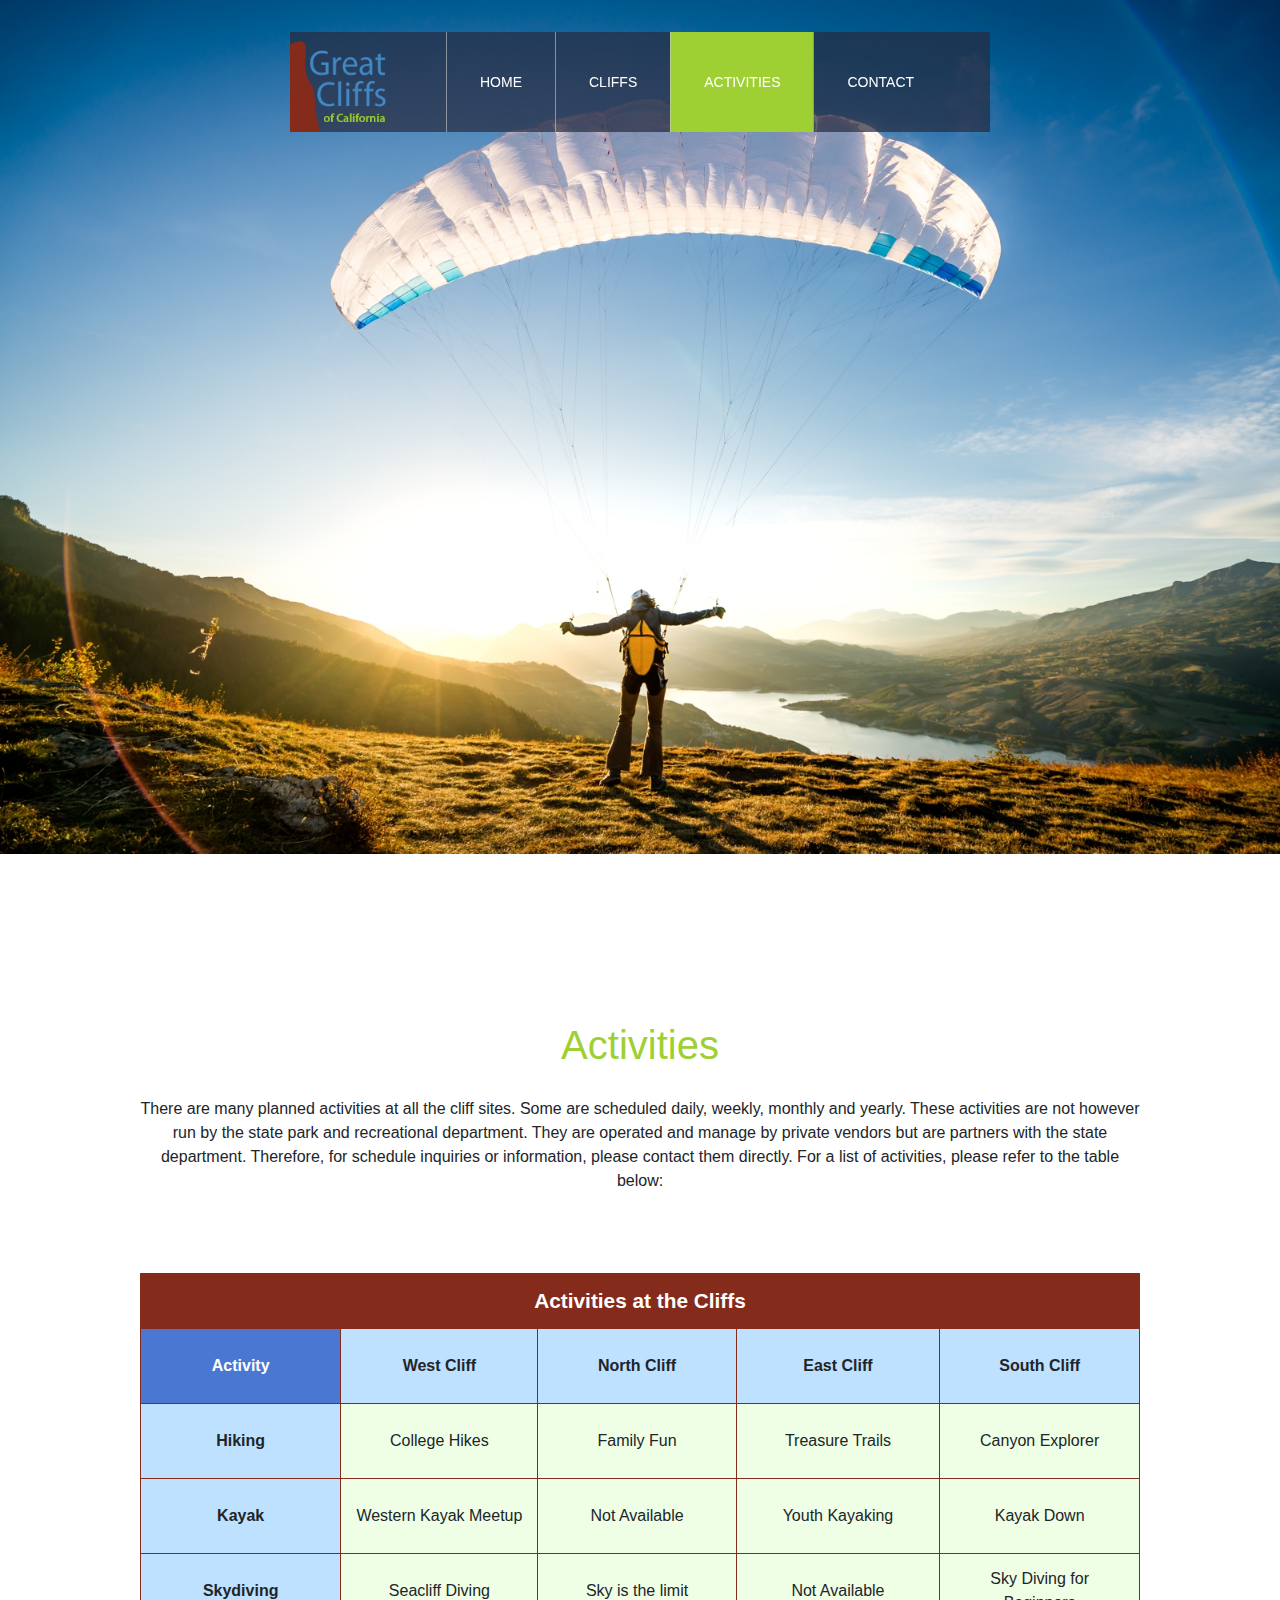
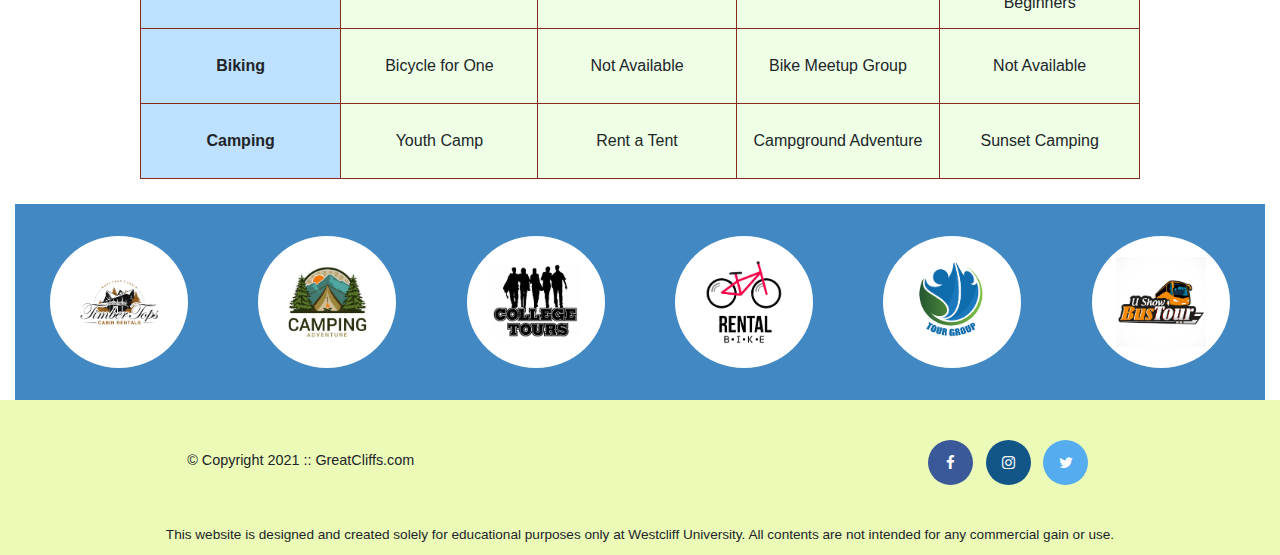
==== commit 5c78c800: "made bg images responsive for all pages" ====
--- a/activities.html
+++ b/activities.html
@@ -22,14 +22,27 @@
 	<body id="activities">
 		<div id="container" class="container-fluid">
 			<div id="navContainer" class="sticky-top">
-				<nav class="navbar navbar-dark navbar-expand-lg main-menu sticky-top">
+				<nav
+					class="
+						navbar navbar-dark navbar-expand-lg
+						main-menu
+						sticky-top
+					"
+				>
 					<a class="navbar-brand logo" href="index.html"
-						><img src="images/logo.png" alt="Great Cliffs Logo" width="125"
+						><img
+							src="images/logo.png"
+							alt="Great Cliffs Logo"
+							width="125"
 					/></a>
 					<!-- Hamburger Menu -->
 					<!-- Values for data-target and aria-controls must match id of div with the collapse class -->
 					<button
-						class="navbar-toggler navbar-toggler-right ml-auto float-xs-right"
+						class="
+							navbar-toggler navbar-toggler-right
+							ml-auto
+							float-xs-right
+						"
 						type="button"
 						data-toggle="collapse"
 						data-target="#navbarContent"
@@ -46,30 +59,38 @@
 								<a class="nav-link" href="index.html">Home</a>
 							</li>
 							<li class="nav-item">
-								<a class="nav-link" href="cliffs.html">Cliffs</a>
+								<a class="nav-link" href="cliffs.html"
+									>Cliffs</a
+								>
 							</li>
 							<li class="nav-item active">
-								<a class="nav-link" href="activities.html">Activities</a>
+								<a class="nav-link" href="activities.html"
+									>Activities</a
+								>
 							</li>
 							<li class="nav-item">
-								<a class="nav-link" href="contact.html">Contact</a>
+								<a class="nav-link" href="contact.html"
+									>Contact</a
+								>
 							</li>
 						</ul>
 					</div>
 				</nav>
 			</div>
 			<header></header>
-			<main>
+			<main class="container">
 				<div id="activitiesDesc">
 					<h1>Activities</h1>
 					<p>
-						There are many planned activities at all the cliff sites. Some are
-						scheduled daily, weekly, monthly and yearly. These activities are
-						not however run by the state park and recreational department. They
-						are operated and manage by private vendors but are partners with the
-						state department. Therefore, for schedule inquiries or information,
-						please contact them directly. For a list of activities, please refer
-						to the table below:
+						There are many planned activities at all the cliff
+						sites. Some are scheduled daily, weekly, monthly and
+						yearly. These activities are not however run by the
+						state park and recreational department. They are
+						operated and manage by private vendors but are partners
+						with the state department. Therefore, for schedule
+						inquiries or information, please contact them directly.
+						For a list of activities, please refer to the table
+						below:
 					</p>
 				</div>
 
@@ -126,7 +147,46 @@
 						</tbody>
 					</table>
 				</div>
-				<div id="displaySelected">
+				<!--The Modal-->
+				<div class="modal" id="myModal">
+					<div class="modal-dialog">
+						<div class="modal-content">
+							<!--Modal Header-->
+							<div class="modal-header">
+								<h4 class="modal-title">
+									My selected activities to enquire:
+								</h4>
+								<button
+									type="button"
+									class="close"
+									data-dismiss="modal"
+								>
+									&times;
+								</button>
+							</div>
+							<!--Modal body-->
+							<div class="modal-body" id="result"></div>
+							<!--Modal footer-->
+							<div class="modal-footer">
+								<button
+									type="button"
+									class="btn btn-success"
+									data-dismiss="modal"
+								>
+									Back to Activities
+								</button>
+								<button
+									type="button"
+									class="btn btn-primary"
+									data-dismiss="modal"
+								>
+									Get Info
+								</button>
+							</div>
+						</div>
+					</div>
+				</div>
+				<!-- <div id="displaySelected">
 					<div id="result">
 						<h4>My selected activities to enquire:</h4>
 					</div>
@@ -134,7 +194,7 @@
 						<input type="email" placeholder="johndoe@gmail.com" />
 						<button>Get Info</button>
 					</div>
-				</div>
+				</div> -->
 			</main>
 			<section>
 				<ul id="partners"></ul>
@@ -155,9 +215,9 @@
 			<!-- Disclaimer -->
 			<div id="disclaimer">
 				<p>
-					This website is designed and created solely for educational purposes
-					only at Westcliff University. All contents are not intended for any
-					commercial gain or use.
+					This website is designed and created solely for educational
+					purposes only at Westcliff University. All contents are not
+					intended for any commercial gain or use.
 				</p>
 			</div>
 		</footer>
--- a/styles.css
+++ b/styles.css
@@ -24,6 +24,14 @@
 			'box5'
 			'box6';
 	}
+	#home header, #contact header {
+		width: 100%;
+		min-height: 150px;
+	}
+	#cliffs header, #activities header {
+		width: 100%;
+		min-height: 150px;
+	}
 }
 
 /*small*/
@@ -36,33 +44,15 @@
 			'box3 box4'
 			'box5 box6';
 	}
-}
-
-/*medium*/
-@media (min-width: 768px) {
-	#home #container .container {
-		grid-template-columns: 1fr 1fr;
-		column-gap: 10px;
-		grid-template-areas:
-			'header header'
-			'box1 box2';
-	}
-	section #partners {
-		grid-template-columns: 1fr 1fr 1fr;
-		grid-template-areas:
-			'box1 box2 box3'
-			'box4 box5 box6';
-	}
-}
-
-/* large */
-@media (min-width: 992px) {
-	section #partners {
-		grid-template-columns: 1fr 1fr 1fr 1fr 1fr 1fr;
-		grid-template-areas: 'box1 box2 box3 box4 box5 box6';
-	}
-}
-
+	#cliffs header, #activities header  {
+		width: 100%;
+		min-height: 275px;
+	}
+	#home header, #contact header  {
+		width: 100%;
+		min-height: 275px;
+	}
+}
 @media (max-width: 768px) {
 	footer #nondisclaimer .copy {
 		padding: 3.5em 0em 3.5em 0em;
@@ -89,6 +79,30 @@
 	}
 }
 
+/*medium*/
+@media (min-width: 768px) {
+	#home #container .container {
+		grid-template-columns: 1fr 1fr;
+		column-gap: 10px;
+		grid-template-areas:
+			'header header'
+			'box1 box2';
+	}
+	section #partners {
+		grid-template-columns: 1fr 1fr 1fr;
+		grid-template-areas:
+			'box1 box2 box3'
+			'box4 box5 box6';
+	}
+	#home header, #contact header {
+		width: 100%;
+		min-height: 325px;
+	}
+	#cliffs header, #activities header {
+		width: 100%;
+		min-height: 425px;
+	}
+}
 @media (max-width: 992px) {
 	.logo img {
 		position: relative;
@@ -103,28 +117,67 @@
 		padding-right: 100px;
 	}
 }
+/* large */
+@media (min-width: 992px) {
+	section #partners {
+		grid-template-columns: 1fr 1fr 1fr 1fr 1fr 1fr;
+		grid-template-areas: 'box1 box2 box3 box4 box5 box6';
+	}
+	#home header, #contact header {
+		width: 100%;
+		min-height: 400px;
+	}
+	#cliffs header, #activities header {
+		width: 100%;
+		min-height: 600px;
+	}
+}
+/* xlarge */
+@media (min-width: 1200px) {
+	#contact header, #cliffs header, #home header {
+		width: 100%;
+		min-height: 600px;
+	}
+	#activities header {
+		width: 100%;
+		min-height: 800px;
+	}
+
+}
+/* xxlarge */
+@media (min-width: 1400px) {
+	#contact header, #cliffs header, #home header {
+		width: 100%;
+		min-height: 700px;
+	}
+	#activities header {
+		width: 100%;
+		min-height: 1100px;
+	}
+}
+
+
 
 /* Body */
 #home {
 	background: no-repeat white url(images/cliff_ocean.jpg);
-	background-size: 100% 400px;
+	background-size: contain;
+	background-position: center top;
 }
 #activities {
 	background: no-repeat white url(images/runfly.jpg);
-	background-size: 100% 400px;
+	background-size: contain;
+	background-position: center top;
 }
 #contact {
 	background: no-repeat white url(images/cliff_rock.jpg);
-	background-size: 100% 400px;
+	background-size: contain;
+	background-position: center top;
 }
 #cliffs {
 	background: no-repeat white url(images/forest_cliff.jpg);
-	background-size: 100% 400px;
-}
-/* Header */
-header {
-	width: 100%;
-	min-height: 275px;
+	background-size: contain;
+	background-position: center top;
 }
 
 /* Navigation */
@@ -136,7 +189,6 @@
 #navContainer {
 	width: 70%;
 	max-width: 700px;
-	display: flexbox;
 	margin: 2em auto 0 auto;
 	min-height: 100px;
 	height: 100px;
@@ -295,6 +347,9 @@
 	max-width: 1000px;
 	margin: 4em auto 0 auto;
 }
+div #activitiesDesc h1 {
+	text-align: center;
+}
 .table {
 	max-width: 1000px;
 	margin: 4em auto 0 auto;
@@ -348,6 +403,7 @@
 }
 fieldset {
 	border: 2px solid #9ed034;
+	padding-bottom: 1em;
 }
 legend {
 	text-transform: uppercase;
@@ -384,19 +440,25 @@
 	resize: none;
 }
 /* submit button */
-form .button input {
+
+/* /* form .button input {
 	display: inline;
 	margin: 1em 0 1em 28.5em;
 	padding: 10px;
 	width: 125px;
 	font-weight: bold;
-	/* color: #fff; */
-	/* background-color: #4977d1; */
+	color: #fff;
+	background-color: #4977d1;
 	border: none;
+} */
+
+.randomcode {
+	max-width: 500px;
+	margin: 1em 0em;
 }
 form .randomcode input {
 	width: 125px;
-	margin: 20px 5px 5px 265px;
+	/* margin: 20px 5px 5px 265px; */
 }
 form #codes {
 	display: inline;
@@ -420,7 +482,7 @@
 #activities main #result {
 	min-height: 50px;
 	width: 300px;
-	padding: 0;
+	padding: 10px;
 }
 #activities main #result h4 {
 	margin-bottom: 1em;
@@ -431,18 +493,7 @@
 }
 /* End Form */
 
-/* Cliffs Page */
-
-/* .column {
-	float: left;
-	width: 45%;
-	padding: 20px;
-}
-.row::after {
-	content: '';
-	clear: both;
-	display: table;
-} */
+
 figcaption {
 	color: #fff;
 	background: #852b1b;
@@ -454,7 +505,7 @@
 
 /* Clock */
 
-#timeofday {
+/* #timeofday {
 	padding: 15px 0 20px 0;
 	font-family: Arial, Helvetica, sans-serif;
 	text-align: center;
@@ -467,4 +518,4 @@
 
 #clock {
 	color: #125688;
-}
+} */
